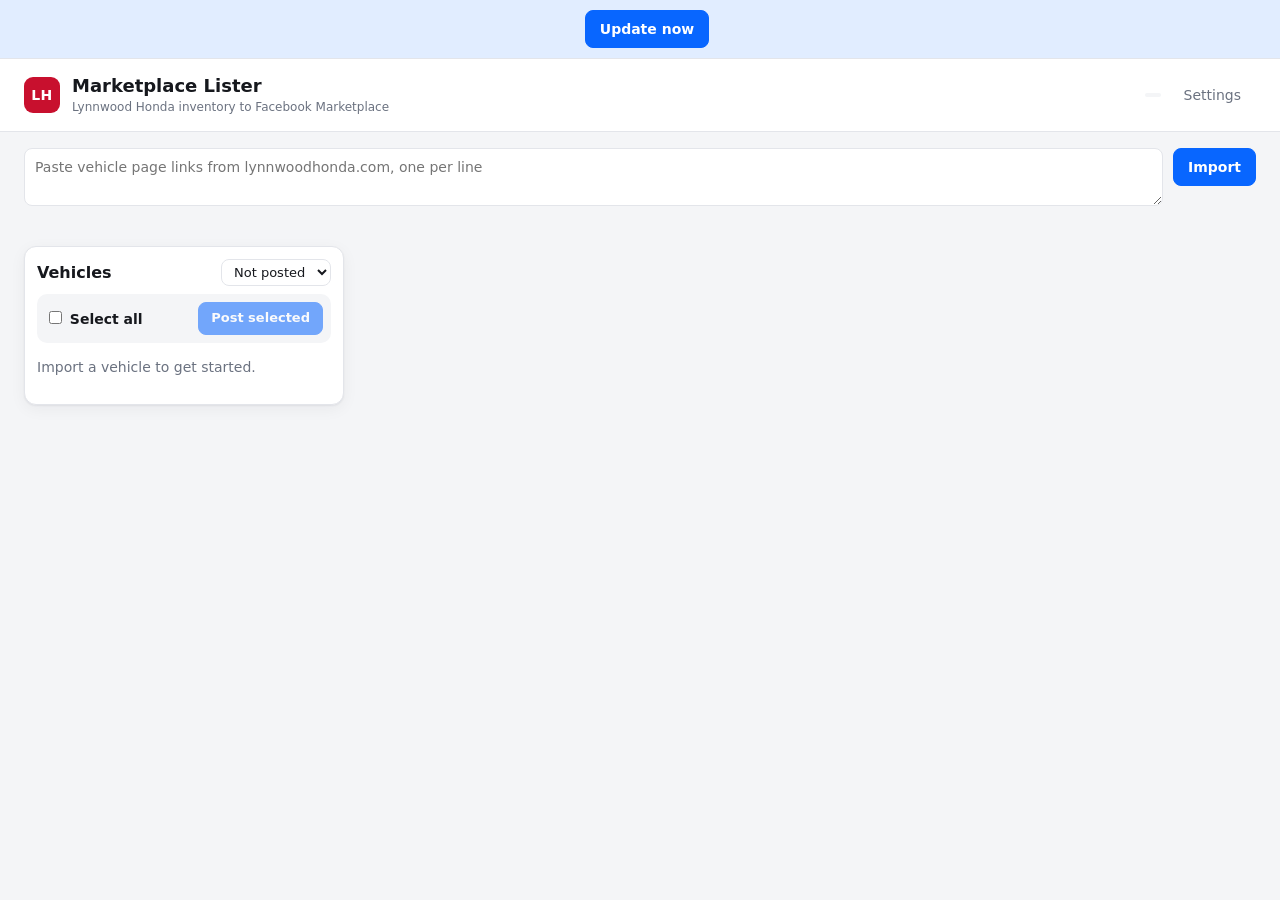
==== extension/app.html @ ab5e9039 "LH Marketplace Lister 1.1.0 AI descriptions, CARFAX highlights, photo sorting, banner removal, batch" ====
<!doctype html>
<html lang="en">
<head>
  <meta charset="utf-8">
  <meta name="viewport" content="width=device-width, initial-scale=1">
  <title>LH Marketplace Lister</title>
  <link rel="stylesheet" href="app.css">
</head>
<body>
  <div id="updateBar" class="update-bar" hidden>
    <span id="updateText"></span>
    <button id="updateBtn" class="primary">Update now</button>
  </div>

  <header class="top">
    <div class="brand">
      <span class="mark">LH</span>
      <div>
        <h1>Marketplace Lister</h1>
        <p>Lynnwood Honda inventory to Facebook Marketplace <span id="versionTag" class="muted"></span></p>
      </div>
    </div>
    <div class="top-actions">
      <span id="aiTag" class="chip"></span>
      <button id="settingsBtn" class="ghost">Settings</button>
    </div>
  </header>

  <section class="import">
    <textarea id="urls" rows="2" placeholder="Paste vehicle page links from lynnwoodhonda.com, one per line"></textarea>
    <div class="import-actions">
      <button id="importBtn" class="primary">Import</button>
      <button id="importTabBtn" class="secondary" hidden>Import the page I was on</button>
    </div>
    <div id="importStatus" class="status" role="status"></div>
  </section>

  <main class="layout">
    <aside class="list">
      <div class="list-head">
        <h2>Vehicles</h2>
        <select id="filter" aria-label="Show">
          <option value="active">Not posted</option>
          <option value="posted">Posted</option>
          <option value="all">All</option>
        </select>
      </div>
      <div class="batch">
        <label class="check"><input type="checkbox" id="selectAll"> Select all</label>
        <button id="postSelectedBtn" class="primary" disabled>Post selected</button>
      </div>
      <ul id="vehicleList"></ul>
      <p id="emptyList" class="muted">Import a vehicle to get started.</p>
    </aside>

    <section id="editor" class="editor" hidden>
      <div class="ed-head">
        <div>
          <h2 id="edTitle"></h2>
          <p class="muted" id="edMeta"></p>
        </div>
        <span id="edStatus" class="chip"></span>
      </div>

      <div class="block">
        <div class="block-head">
          <h3>Photos <span id="photoCount" class="muted"></span></h3>
          <div class="mini-actions">
            <button id="sortBtn" class="link">Sort with AI</button>
            <button id="photosFirst20" class="link">First 20</button>
            <button id="photosNone" class="link">None</button>
          </div>
        </div>
        <p class="hint" id="photoHint">Drag to reorder. Click a photo to include or skip it. Facebook takes up to 20.</p>
        <div id="photoGrid" class="photos"></div>
      </div>

      <div class="block">
        <h3>Listing details</h3>
        <div class="grid">
          <label>Vehicle type<select data-field="vehicleType" data-opts="vehicleTypes"></select></label>
          <label>Year<input data-field="year" type="number" min="1901" max="2030"></label>
          <label>Make<select data-field="make" data-opts="makes"></select></label>
          <label class="wide">Model<input data-field="model" type="text"></label>
          <label>Mileage<input data-field="mileage" type="number" min="0"></label>
          <label>Price ($)<input data-field="price" type="number" min="0"></label>
          <label>Body style<select data-field="bodyStyle" data-opts="bodyStyles"></select></label>
          <label>Exterior color<select data-field="exteriorColor" data-opts="colors"></select><small data-raw="exteriorColor"></small></label>
          <label>Interior color<select data-field="interiorColor" data-opts="colors"></select><small data-raw="interiorColor"></small></label>
          <label>Condition<select data-field="condition" data-opts="conditions"></select></label>
          <label>Fuel type<select data-field="fuelType" data-opts="fuelTypes"></select></label>
          <label>Transmission<select data-field="transmission" data-opts="transmissions"></select></label>
          <label class="wide">VIN<input data-field="vin" type="text" maxlength="17"><small>Sent to Facebook only if you turn it on in Settings.</small></label>
          <label class="check"><input data-field="cleanTitle" type="checkbox"> This vehicle has a clean title</label>
        </div>
      </div>

      <div class="block">
        <div class="block-head">
          <h3>Vehicle history</h3>
          <div class="mini-actions"><a id="carfaxLink" class="link" target="_blank" rel="noopener">Open CARFAX</a></div>
        </div>
        <div id="history" class="history"></div>
      </div>

      <div class="block">
        <div class="block-head">
          <h3>Description</h3>
          <div class="mini-actions">
            <button id="regenBtn" class="link">Rewrite with AI</button>
            <button id="copyBtn" class="link">Copy</button>
          </div>
        </div>
        <textarea data-field="description" rows="7"></textarea>
        <p class="hint" id="descHint"></p>
      </div>

      <div class="actions">
        <button id="postBtn" class="primary big">Post to Marketplace</button>
        <button id="markBtn" class="secondary">Mark as posted</button>
        <button id="refreshBtn" class="secondary">Re-import</button>
        <button id="deleteBtn" class="danger">Delete</button>
      </div>
      <p class="hint">Post opens Facebook's vehicle form and fills it. You review and click Publish yourself.</p>
    </section>
  </main>

  <dialog id="settingsDlg">
    <form method="dialog" class="settings">
      <h2>Settings</h2>

      <h3>AI</h3>
      <label>Anthropic API key
        <div class="row"><input id="setApiKey" type="password" placeholder="sk-ant-..." autocomplete="off"><button type="button" id="testKeyBtn" class="secondary">Test</button></div>
        <small id="keyStatus" class="muted">Stored only in this browser. Get one at console.anthropic.com.</small>
      </label>
      <label class="check"><input id="setUseAI" type="checkbox"> Write descriptions with AI</label>
      <label class="check"><input id="setSortPhotos" type="checkbox"> Sort photos: exterior first, then interior</label>
      <label>Opening line<input id="setOpening" type="text"></label>

      <h3>Photos and Facebook</h3>
      <label class="check"><input id="setRemoveBanner" type="checkbox"> Remove the Lynnwood Honda banner from photos</label>
      <label>Default condition<select id="setCondition"></select></label>
      <label class="check"><input id="setAutoFill" type="checkbox"> Start filling as soon as Facebook opens</label>
      <label class="check"><input id="setFillVin" type="checkbox"> Fill the VIN on Facebook</label>
      <p class="hint">Facebook reads the VIN and can add its own specs, like engine size, that you can't edit. They aren't always right, so check the preview when this is on.</p>
      <label class="check"><input id="setFillLocation" type="checkbox"> Fill the Location field</label>
      <label>Location<input id="setLocation" type="text"></label>

      <h3>Updates</h3>
      <div class="row">
        <span id="setVersion" class="muted"></span>
        <button type="button" id="checkUpdateBtn" class="secondary">Check for updates</button>
        <button type="button" id="repickFolderBtn" class="link">Change folder</button>
      </div>
      <small id="updateStatus" class="muted"></small>

      <div class="actions">
        <button value="cancel" class="secondary">Cancel</button>
        <button id="saveSettings" value="save" class="primary">Save</button>
      </div>
    </form>
  </dialog>

  <script src="shared.js"></script>
  <script src="imageproc.js"></script>
  <script src="ai.js"></script>
  <script src="updater.js"></script>
  <script src="app.js"></script>
</body>
</html>
---- extension/app.css ----
:root {
  --bg: #f4f5f7; --card: #ffffff; --text: #16181d; --muted: #6b7280; --line: #e3e5ea;
  --accent: #c8102e; --accent-ink: #ffffff; --fb: #0866ff; --ok: #1a7f37; --warn: #b45309;
  --radius: 12px; --shadow: 0 1px 2px rgba(16,24,40,.06), 0 4px 16px rgba(16,24,40,.05);
}
@media (prefers-color-scheme: dark) {
  :root { --bg: #111317; --card: #1b1e24; --text: #eceef2; --muted: #9aa1ad; --line: #2c3038; --shadow: none; }
}
* { box-sizing: border-box; }
body { margin: 0; background: var(--bg); color: var(--text); font: 14px/1.45 "Segoe UI", -apple-system, system-ui, sans-serif; }
h1, h2, h3 { margin: 0; }
h1 { font-size: 18px; }
h2 { font-size: 16px; }
h3 { font-size: 14px; }
.muted { color: var(--muted); }
a { color: var(--fb); }

.top { display: flex; justify-content: space-between; align-items: center; padding: 14px 24px; background: var(--card); border-bottom: 1px solid var(--line); }
.brand { display: flex; gap: 12px; align-items: center; }
.brand p { margin: 0; color: var(--muted); font-size: 12px; }
.mark { display: grid; place-items: center; width: 36px; height: 36px; border-radius: 9px; background: var(--accent); color: var(--accent-ink); font-weight: 800; letter-spacing: .5px; }

button { font: inherit; cursor: pointer; border-radius: 8px; padding: 8px 14px; border: 1px solid var(--line); background: var(--card); color: var(--text); }
button:disabled { opacity: .55; cursor: default; }
button.primary { background: var(--fb); border-color: var(--fb); color: #fff; font-weight: 600; }
button.secondary { background: transparent; }
button.danger { background: transparent; color: var(--accent); border-color: transparent; margin-left: auto; }
button.ghost { background: transparent; border-color: transparent; color: var(--muted); }
button.link { border: 0; background: none; padding: 2px 6px; color: var(--fb); font-size: 13px; }
button.big { padding: 11px 20px; font-size: 15px; }

input, select, textarea { font: inherit; color: var(--text); background: var(--card); border: 1px solid var(--line); border-radius: 8px; padding: 8px 10px; width: 100%; }
textarea { resize: vertical; }
input:focus, select:focus, textarea:focus { outline: 2px solid color-mix(in srgb, var(--fb) 35%, transparent); border-color: var(--fb); }

.import { display: grid; grid-template-columns: 1fr auto; gap: 10px; padding: 16px 24px 0; }
.import-actions { display: flex; flex-direction: column; gap: 8px; }
.status { grid-column: 1 / -1; min-height: 18px; font-size: 13px; color: var(--muted); }
.status.ok { color: var(--ok); }
.status.err { color: var(--accent); }

.layout { display: grid; grid-template-columns: 320px 1fr; gap: 16px; padding: 12px 24px 32px; align-items: start; }
.list, .editor { background: var(--card); border: 1px solid var(--line); border-radius: var(--radius); box-shadow: var(--shadow); }
.list { padding: 12px; position: sticky; top: 12px; max-height: calc(100vh - 24px); overflow: auto; }
.list-head { display: flex; justify-content: space-between; align-items: center; margin-bottom: 8px; }
.list-head select { width: auto; padding: 4px 8px; font-size: 13px; }
#vehicleList { list-style: none; padding: 0; margin: 0; }
#vehicleList li { display: grid; grid-template-columns: 64px 1fr auto; gap: 10px; align-items: center; padding: 8px; border-radius: 10px; cursor: pointer; }
#vehicleList li:hover { background: var(--bg); }
#vehicleList li.active { background: color-mix(in srgb, var(--fb) 10%, transparent); }
.thumb { width: 64px; height: 44px; border-radius: 6px; overflow: hidden; background: var(--line); }
.thumb img { width: 100%; height: 100%; object-fit: cover; display: block; }
.info .t { font-weight: 600; font-size: 13px; }
.info .s { font-size: 12px; }

.chip { font-size: 11px; padding: 2px 8px; border-radius: 999px; background: var(--bg); color: var(--muted); white-space: nowrap; }
.chip.opened { background: color-mix(in srgb, var(--fb) 14%, transparent); color: var(--fb); }
.chip.posted { background: color-mix(in srgb, var(--ok) 15%, transparent); color: var(--ok); }

.editor { padding: 18px 20px; }
.ed-head { display: flex; justify-content: space-between; align-items: start; gap: 12px; margin-bottom: 6px; }
.ed-head h2 { font-size: 20px; }
.ed-head p { margin: 4px 0 0; font-size: 13px; }
.block { border-top: 1px solid var(--line); padding-top: 14px; margin-top: 14px; }
.block-head { display: flex; justify-content: space-between; align-items: center; }
.hint { color: var(--muted); font-size: 12px; margin: 6px 0 10px; }

.photos { display: grid; grid-template-columns: repeat(auto-fill, minmax(118px, 1fr)); gap: 8px; }
.ph { position: relative; aspect-ratio: 4 / 3; border-radius: 8px; overflow: hidden; cursor: grab; border: 2px solid transparent; background: var(--line); opacity: .35; filter: grayscale(.6); transition: opacity .12s; }
.ph.on { opacity: 1; filter: none; border-color: var(--fb); }
.ph.on.over { border-color: var(--warn); opacity: .6; }
.ph.target { outline: 3px dashed var(--fb); outline-offset: 1px; }
.ph.drag { opacity: .2; }
.ph img { width: 100%; height: 100%; object-fit: cover; display: block; pointer-events: none; }
.ph .n { position: absolute; top: 5px; left: 5px; min-width: 20px; padding: 0 5px; border-radius: 999px; background: var(--fb); color: #fff; font-size: 11px; font-weight: 700; text-align: center; line-height: 20px; }
.ph:not(.on) .n { display: none; }
.ph.over .n { background: var(--warn); }

.grid { display: grid; grid-template-columns: repeat(3, 1fr); gap: 10px 12px; margin-top: 10px; }
.grid label { display: flex; flex-direction: column; gap: 4px; font-size: 12px; font-weight: 600; color: var(--muted); }
.grid label.wide { grid-column: span 2; }
.grid small { font-weight: 400; font-size: 11px; color: var(--muted); }
label.check { flex-direction: row !important; align-items: center; gap: 8px !important; font-weight: 600; color: var(--text) !important; }
label.check input { width: auto; }

.actions { display: flex; gap: 8px; align-items: center; margin-top: 18px; flex-wrap: wrap; }

dialog { border: 1px solid var(--line); border-radius: var(--radius); padding: 0; background: var(--card); color: var(--text); width: min(460px, 92vw); }
dialog::backdrop { background: rgba(0,0,0,.35); }
.settings { padding: 18px 20px; display: flex; flex-direction: column; gap: 12px; }
.settings label { display: flex; flex-direction: column; gap: 4px; font-size: 12px; font-weight: 600; color: var(--muted); }
.settings .actions { justify-content: flex-end; }

@media (max-width: 900px) {
  .layout { grid-template-columns: 1fr; }
  .list { position: static; max-height: none; }
  .grid { grid-template-columns: repeat(2, 1fr); }
  .import { grid-template-columns: 1fr; }
}

/* ---- v1.1 additions ---- */
.update-bar { display: flex; align-items: center; justify-content: center; gap: 14px; padding: 10px 16px; background: color-mix(in srgb, var(--fb) 12%, var(--card)); border-bottom: 1px solid var(--line); font-weight: 600; }
.top-actions { display: flex; align-items: center; gap: 8px; }
.batch { display: flex; justify-content: space-between; align-items: center; gap: 8px; margin: 0 0 8px; padding: 8px; border-radius: 10px; background: var(--bg); }
.batch button { padding: 6px 12px; font-size: 13px; }
#vehicleList li { grid-template-columns: 18px 64px 1fr; }
#vehicleList .pick { width: 16px; height: 16px; margin: 0; }
#vehicleList .info .chip { display: inline-block; margin-top: 3px; }
.ph .kind { position: absolute; bottom: 5px; left: 5px; padding: 1px 6px; border-radius: 999px; font-size: 10px; font-weight: 700; color: #fff; background: rgba(0,0,0,.6); }
.ph .kind.exterior { background: #1d6b3a; }
.ph .kind.exterior_detail { background: #2f7d6d; }
.ph .kind.interior { background: #6b4bb3; }
.ph .kind.other { background: #6b7280; }
.ph .trim { position: absolute; top: 5px; right: 5px; padding: 1px 6px; border-radius: 999px; font-size: 10px; font-weight: 700; color: #fff; background: var(--accent); }
.history { display: grid; grid-template-columns: 1fr 1fr; gap: 12px; margin-top: 8px; }
.history h4 { margin: 0 0 6px; font-size: 12px; text-transform: uppercase; letter-spacing: .4px; color: var(--muted); }
.history ul { margin: 0; padding-left: 18px; }
.history li { margin: 2px 0; }
.history .good li::marker { color: var(--ok); }
.history .bad li::marker { color: var(--accent); }
.history > p { grid-column: 1 / -1; margin: 0; }
.settings h3 { margin-top: 6px; padding-top: 10px; border-top: 1px solid var(--line); font-size: 13px; }
.settings h3:first-of-type { border-top: 0; padding-top: 0; }
.settings .row { display: flex; gap: 8px; align-items: center; }
.settings .row input { flex: 1; }
dialog { max-height: 90vh; overflow: auto; }
a.link { color: var(--fb); font-size: 13px; text-decoration: none; padding: 2px 6px; }
@media (max-width: 900px) { .history { grid-template-columns: 1fr; } }
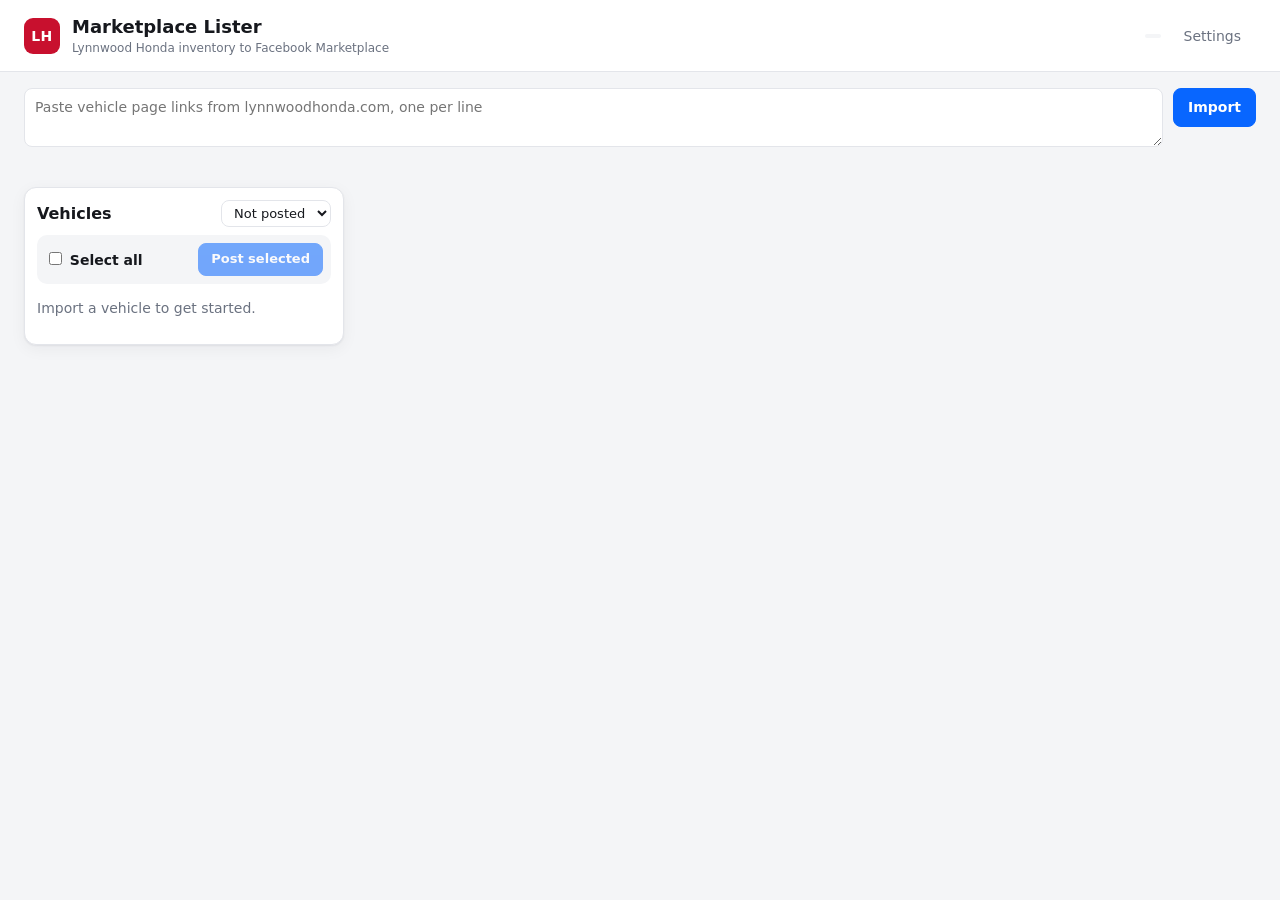
==== commit 00a6519c: "LH Marketplace Lister 1.2.0 Free Google Gemini AI for descriptions and photo sorting (Claude optiona" ====
--- a/extension/app.html
+++ b/extension/app.html
@@ -130,9 +130,15 @@
       <h2>Settings</h2>
 
       <h3>AI</h3>
-      <label>Anthropic API key
-        <div class="row"><input id="setApiKey" type="password" placeholder="sk-ant-..." autocomplete="off"><button type="button" id="testKeyBtn" class="secondary">Test</button></div>
-        <small id="keyStatus" class="muted">Stored only in this browser. Get one at console.anthropic.com.</small>
+      <label>AI provider
+        <select id="setProvider">
+          <option value="gemini">Google Gemini (free)</option>
+          <option value="anthropic">Anthropic Claude (paid)</option>
+        </select>
+      </label>
+      <label><span id="keyLabel">API key</span>
+        <div class="row"><input id="setApiKey" type="password" autocomplete="off"><button type="button" id="testKeyBtn" class="secondary">Test</button></div>
+        <small id="keyStatus" class="muted"></small>
       </label>
       <label class="check"><input id="setUseAI" type="checkbox"> Write descriptions with AI</label>
       <label class="check"><input id="setSortPhotos" type="checkbox"> Sort photos: exterior first, then interior</label>
@@ -151,6 +157,7 @@
       <div class="row">
         <span id="setVersion" class="muted"></span>
         <button type="button" id="checkUpdateBtn" class="secondary">Check for updates</button>
+        <button type="button" id="settingsUpdateBtn" class="primary" hidden>Update now</button>
         <button type="button" id="repickFolderBtn" class="link">Change folder</button>
       </div>
       <small id="updateStatus" class="muted"></small>
--- a/extension/app.css
+++ b/extension/app.css
@@ -126,3 +126,5 @@
 dialog { max-height: 90vh; overflow: auto; }
 a.link { color: var(--fb); font-size: 13px; text-decoration: none; padding: 2px 6px; }
 @media (max-width: 900px) { .history { grid-template-columns: 1fr; } }
+
+[hidden] { display: none !important; }
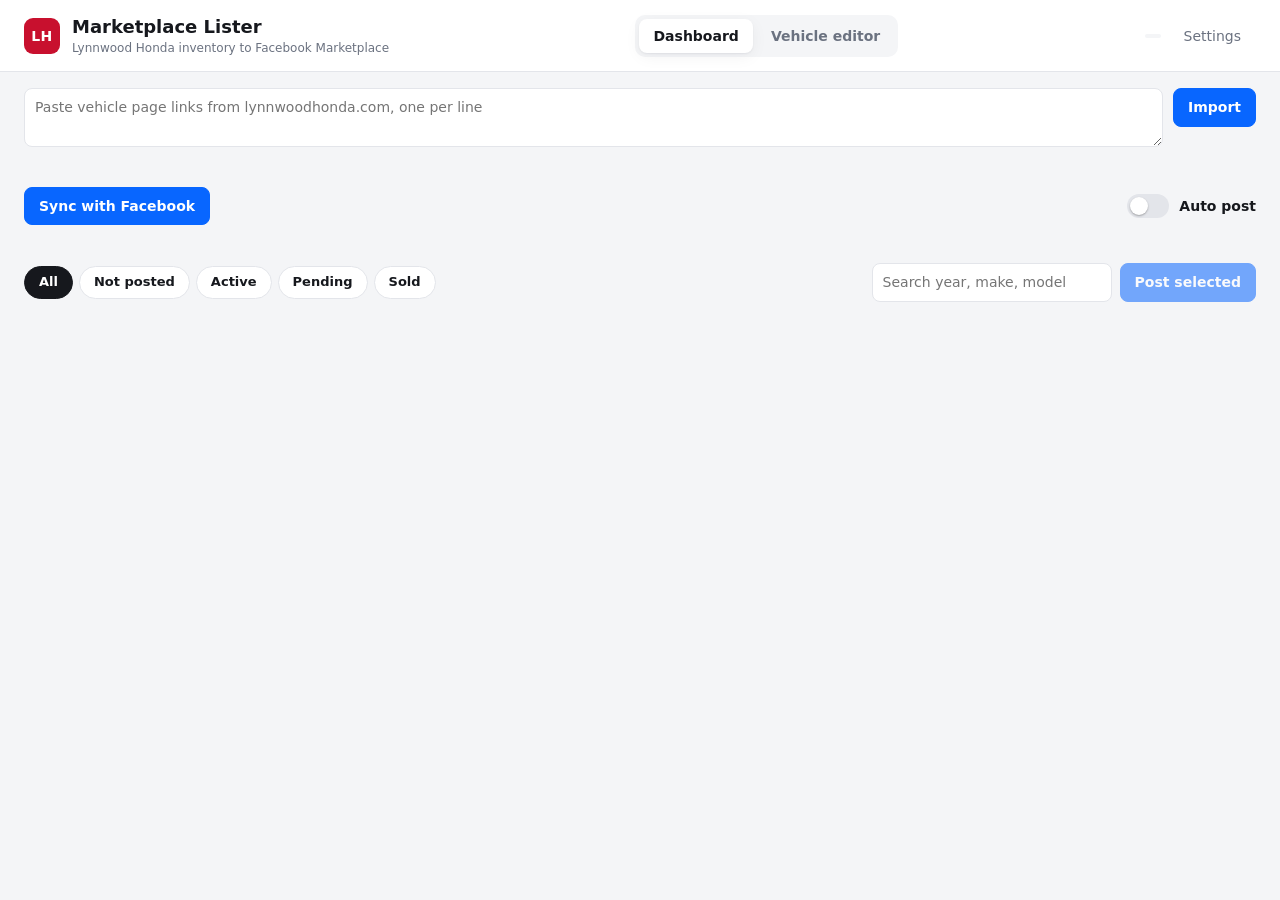
==== commit 3c546a69: "LH Marketplace Lister 1.3.0 Dashboard home page, Facebook sync, price changes and listing actions (s" ====
--- a/extension/app.html
+++ b/extension/app.html
@@ -20,6 +20,10 @@
         <p>Lynnwood Honda inventory to Facebook Marketplace <span id="versionTag" class="muted"></span></p>
       </div>
     </div>
+    <nav class="tabs" aria-label="Views">
+      <button id="tabDash" class="tab active">Dashboard</button>
+      <button id="tabWork" class="tab">Vehicle editor</button>
+    </nav>
     <div class="top-actions">
       <span id="aiTag" class="chip"></span>
       <button id="settingsBtn" class="ghost">Settings</button>
@@ -35,7 +39,36 @@
     <div id="importStatus" class="status" role="status"></div>
   </section>
 
-  <main class="layout">
+  <section id="dashView" class="dash">
+    <div class="dash-bar">
+      <div class="dash-sync">
+        <button id="syncBtn" class="primary">Sync with Facebook</button>
+        <span id="syncInfo" class="muted"></span>
+      </div>
+      <label class="switch" title="When on, listings publish by themselves right after they fill in, with no review">
+        <input type="checkbox" id="autoPostToggle"><span class="slider"></span><span class="switch-label">Auto post</span>
+      </label>
+    </div>
+    <div id="dashStatus" class="status" role="status"></div>
+    <div class="stats" id="stats"></div>
+    <div class="dash-filters">
+      <div class="chips" id="dashFilters">
+        <button data-f="all" class="fchip active">All</button>
+        <button data-f="notposted" class="fchip">Not posted</button>
+        <button data-f="Active" class="fchip">Active</button>
+        <button data-f="Pending" class="fchip">Pending</button>
+        <button data-f="Sold" class="fchip">Sold</button>
+      </div>
+      <div class="dash-right">
+        <input id="dashSearch" type="search" placeholder="Search year, make, model">
+        <button id="dashPostSelected" class="primary" disabled>Post selected</button>
+      </div>
+    </div>
+    <div id="boxes" class="boxes"></div>
+    <p id="dashEmpty" class="muted empty" hidden>Nothing here yet. Import a vehicle above or sync with Facebook.</p>
+  </section>
+
+  <main class="layout" id="workView" hidden>
     <aside class="list">
       <div class="list-head">
         <h2>Vehicles</h2>
@@ -174,5 +207,6 @@
   <script src="ai.js"></script>
   <script src="updater.js"></script>
   <script src="app.js"></script>
+  <script src="dashboard.js"></script>
 </body>
 </html>
--- a/extension/app.css
+++ b/extension/app.css
@@ -128,3 +128,57 @@
 @media (max-width: 900px) { .history { grid-template-columns: 1fr; } }
 
 [hidden] { display: none !important; }
+
+/* ---- v1.3 dashboard ---- */
+.tabs { display: flex; gap: 4px; background: var(--bg); padding: 4px; border-radius: 10px; }
+.tab { border: 0; background: transparent; color: var(--muted); font-weight: 600; padding: 7px 14px; border-radius: 8px; }
+.tab.active { background: var(--card); color: var(--text); box-shadow: var(--shadow); }
+.dash { padding: 12px 24px 40px; }
+.dash-bar { display: flex; justify-content: space-between; align-items: center; gap: 12px; flex-wrap: wrap; }
+.dash-sync { display: flex; align-items: center; gap: 12px; }
+.switch { position: relative; display: inline-flex; align-items: center; gap: 10px; cursor: pointer; font-weight: 600; user-select: none; }
+.switch input { position: absolute; opacity: 0; pointer-events: none; }
+.switch .slider { width: 42px; height: 24px; border-radius: 999px; background: var(--line); position: relative; transition: background .15s; }
+.switch .slider::after { content: ""; position: absolute; top: 3px; left: 3px; width: 18px; height: 18px; border-radius: 50%; background: #fff; box-shadow: 0 1px 2px rgba(0,0,0,.3); transition: transform .15s; }
+.switch input:checked + .slider { background: var(--ok); }
+.switch input:checked + .slider::after { transform: translateX(18px); }
+.switch input:focus-visible + .slider { outline: 2px solid var(--fb); outline-offset: 2px; }
+.stats { display: grid; grid-template-columns: repeat(5, 1fr); gap: 10px; margin: 6px 0 14px; }
+.stat { background: var(--card); border: 1px solid var(--line); border-radius: var(--radius); padding: 12px 14px; }
+.stat b { display: block; font-size: 22px; line-height: 1.1; }
+.stat span { color: var(--muted); font-size: 12px; }
+.dash-filters { display: flex; justify-content: space-between; align-items: center; gap: 10px; flex-wrap: wrap; margin-bottom: 12px; }
+.chips { display: flex; gap: 6px; flex-wrap: wrap; }
+.fchip { border-radius: 999px; padding: 6px 14px; font-size: 13px; font-weight: 600; }
+.fchip.active { background: var(--text); color: var(--card); border-color: var(--text); }
+.dash-right { display: flex; gap: 8px; align-items: center; }
+.dash-right input { width: 240px; }
+.boxes { display: grid; grid-template-columns: repeat(auto-fill, minmax(250px, 1fr)); gap: 14px; }
+.box { background: var(--card); border: 1px solid var(--line); border-radius: var(--radius); overflow: hidden; box-shadow: var(--shadow); display: flex; flex-direction: column; cursor: pointer; position: relative; transition: transform .1s, box-shadow .1s; }
+.box:hover { transform: translateY(-2px); box-shadow: 0 6px 20px rgba(16,24,40,.12); }
+.box.busy { pointer-events: none; opacity: .6; }
+.box.busy::after { content: "Working on Facebook…"; position: absolute; inset: 0; display: grid; place-items: center; font-weight: 700; background: color-mix(in srgb, var(--card) 55%, transparent); }
+.box-img { position: relative; aspect-ratio: 4 / 3; background: var(--line); }
+.box-img img { width: 100%; height: 100%; object-fit: cover; display: block; }
+.noimg { height: 100%; display: grid; place-items: center; color: var(--muted); font-size: 13px; }
+.box-status { position: absolute; top: 8px; left: 8px; padding: 3px 9px; border-radius: 999px; font-size: 11px; font-weight: 700; color: #fff; background: #6b7280; }
+.box-status.st-active { background: var(--ok); }
+.box-status.st-pending { background: var(--warn); }
+.box-status.st-sold { background: #374151; }
+.box-status.st-notposted { background: var(--fb); }
+.box-status.st-senttofacebook, .box-status.st-posted { background: #2f6fb3; }
+.box-pick { position: absolute; top: 6px; right: 6px; background: var(--card); border-radius: 6px; padding: 4px; display: flex; }
+.box-pick input { width: 18px; height: 18px; margin: 0; }
+.box-body { padding: 12px 14px 14px; display: flex; flex-direction: column; gap: 6px; flex: 1; }
+.box-body h3 { font-size: 15px; line-height: 1.3; }
+.box-price { display: flex; align-items: baseline; justify-content: space-between; gap: 8px; }
+.box-price .amt { font-size: 20px; font-weight: 800; }
+.price-edit { display: flex; align-items: center; gap: 6px; }
+.price-edit input { padding: 6px 8px; }
+.price-edit .primary { padding: 6px 10px; }
+.box-meta { font-size: 12px; margin: 0; }
+.box-actions { display: flex; flex-wrap: wrap; gap: 6px; margin-top: auto; padding-top: 6px; }
+.box-actions button { padding: 6px 10px; font-size: 13px; }
+.box-actions .danger { margin-left: auto; }
+.empty { text-align: center; padding: 40px 0; }
+@media (max-width: 900px) { .stats { grid-template-columns: repeat(2, 1fr); } .dash-right input { width: 100%; } .tabs { order: 3; } }
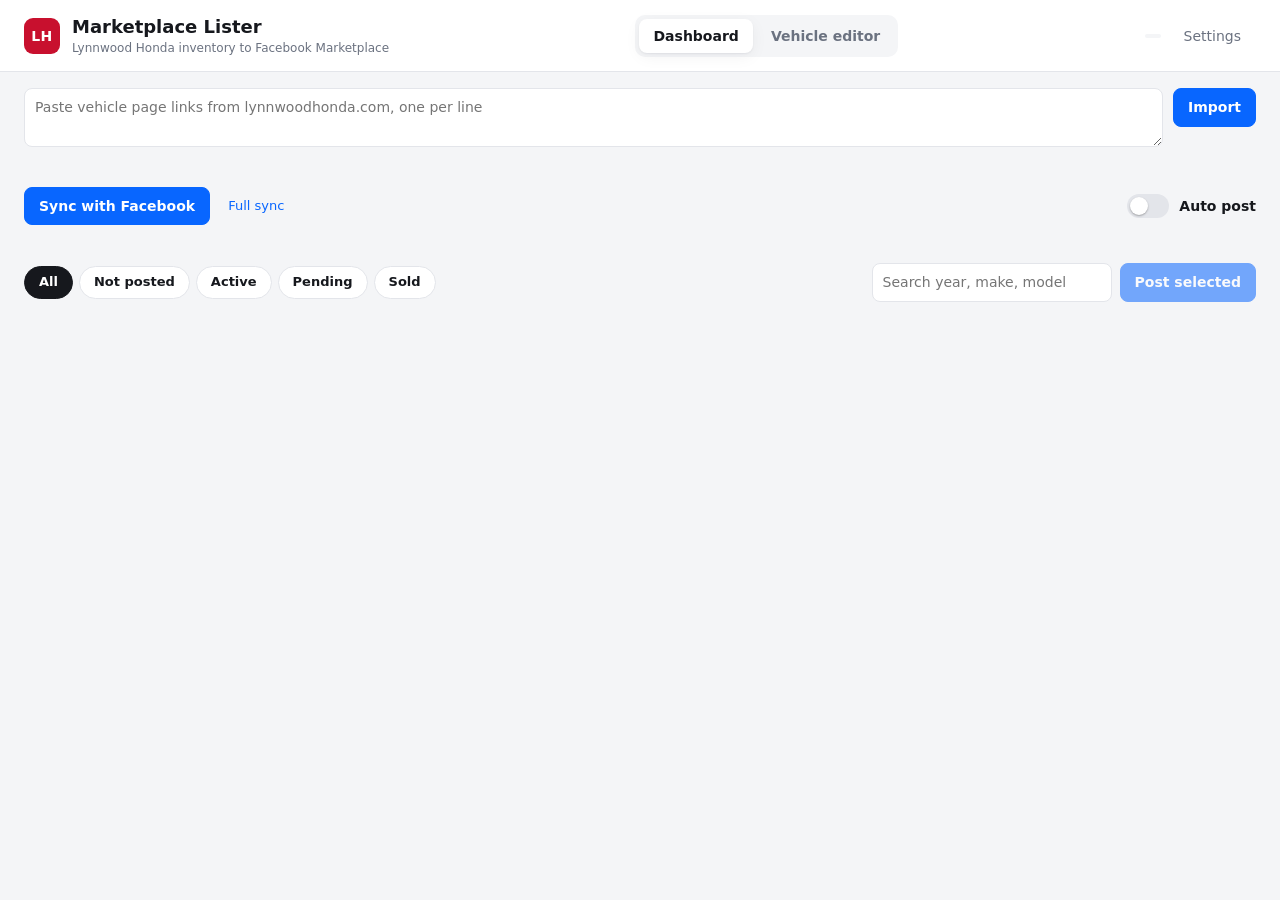
==== commit 3a7b51e8: "LH Marketplace Lister 1.4.0 Fix Mark sold and Delete (dialog handling and verification), fix Auto po" ====
--- a/extension/app.html
+++ b/extension/app.html
@@ -42,7 +42,8 @@
   <section id="dashView" class="dash">
     <div class="dash-bar">
       <div class="dash-sync">
-        <button id="syncBtn" class="primary">Sync with Facebook</button>
+        <button id="syncBtn" class="primary" title="Refreshes your listings in a background tab">Sync with Facebook</button>
+        <button id="fullSyncBtn" class="link" title="Opens Facebook in front for a moment so older listings load too">Full sync</button>
         <span id="syncInfo" class="muted"></span>
       </div>
       <label class="switch" title="When on, listings publish by themselves right after they fill in, with no review">
@@ -99,6 +100,8 @@
         <div class="block-head">
           <h3>Photos <span id="photoCount" class="muted"></span></h3>
           <div class="mini-actions">
+            <button id="addPhotosBtn" class="link" title="Add photos from your PC, including iPhone photos synced by iCloud">Add your photos</button>
+            <input id="addPhotosInput" type="file" accept="image/*" multiple hidden>
             <button id="sortBtn" class="link">Sort with AI</button>
             <button id="photosFirst20" class="link">First 20</button>
             <button id="photosNone" class="link">None</button>
@@ -204,6 +207,7 @@
 
   <script src="shared.js"></script>
   <script src="imageproc.js"></script>
+  <script src="localphotos.js"></script>
   <script src="ai.js"></script>
   <script src="updater.js"></script>
   <script src="app.js"></script>
--- a/extension/app.css
+++ b/extension/app.css
@@ -182,3 +182,8 @@
 .box-actions .danger { margin-left: auto; }
 .empty { text-align: center; padding: 40px 0; }
 @media (max-width: 900px) { .stats { grid-template-columns: repeat(2, 1fr); } .dash-right input { width: 100%; } .tabs { order: 3; } }
+
+/* ---- v1.4 ---- */
+.ph .mine { position: absolute; bottom: 5px; right: 5px; padding: 1px 6px; border-radius: 999px; font-size: 10px; font-weight: 700; color: #fff; background: #b45309; }
+.ph .rm { position: absolute; top: 4px; right: 4px; width: 22px; height: 22px; padding: 0; border-radius: 50%; border: 0; background: rgba(0,0,0,.65); color: #fff; font-size: 15px; line-height: 22px; }
+.photos.dropping { outline: 3px dashed var(--fb); outline-offset: 4px; border-radius: 8px; }
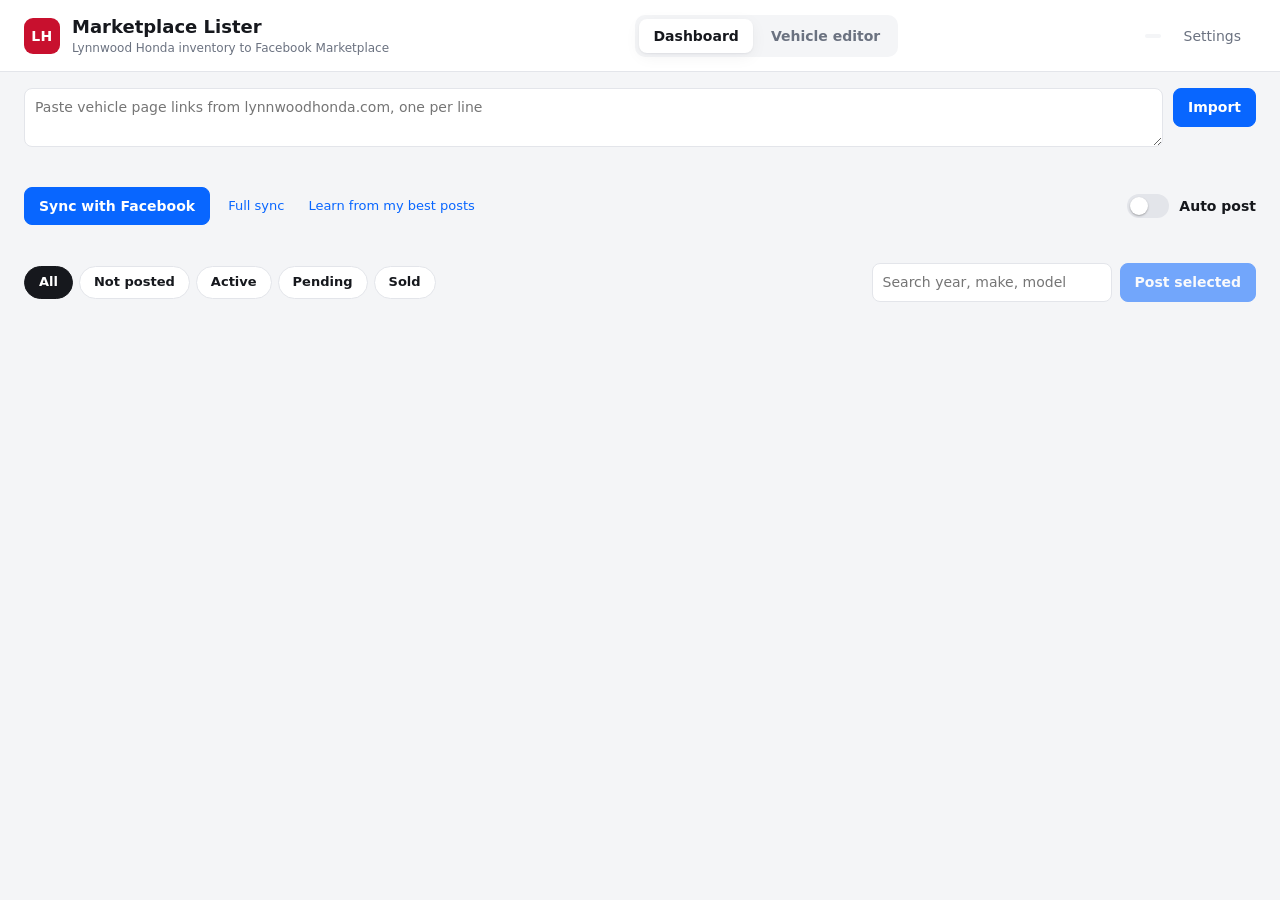
==== commit 0b5efb24: "1.7.0: learn from the best Facebook posts' descriptions After each sync, read (read only) the descri" ====
--- a/extension/app.html
+++ b/extension/app.html
@@ -44,6 +44,7 @@
       <div class="dash-sync">
         <button id="syncBtn" class="primary" title="Refreshes your listings in a background tab">Sync with Facebook</button>
         <button id="fullSyncBtn" class="link" title="Opens Facebook in front for a moment so older listings load too">Full sync</button>
+        <button id="learnBtn" class="link" title="Reads your best posts on Facebook (nothing is changed) so the AI learns what gets clicks">Learn from my best posts</button>
         <span id="syncInfo" class="muted"></span>
       </div>
       <label class="switch" title="When on, listings publish by themselves right after they fill in, with no review">
@@ -103,6 +104,7 @@
             <button id="addPhotosBtn" class="link" title="Add photos from your PC, including iPhone photos synced by iCloud">Add your photos</button>
             <input id="addPhotosInput" type="file" accept="image/*" multiple hidden>
             <button id="sortBtn" class="link">Sort with AI</button>
+            <button id="fbPhotosBtn" class="link" hidden title="Replace the photos on the live Facebook post with the ones selected here">Update photos on Facebook</button>
             <button id="photosFirst20" class="link">First 20</button>
             <button id="photosNone" class="link">None</button>
           </div>
@@ -189,6 +191,26 @@
       <label class="check"><input id="setFillLocation" type="checkbox"> Fill the Location field</label>
       <label>Location<input id="setLocation" type="text"></label>
 
+      <h3>Phone app</h3>
+      <p class="hint">Connects this PC to the iPhone app through your free Supabase project. Your PC needs Edge open for phone requests (price changes, posting) to go through.</p>
+      <label>Supabase project URL<input id="setCloudUrl" type="text" placeholder="https://xxxx.supabase.co" autocomplete="off"></label>
+      <label>Publishable key<input id="setCloudKey" type="text" placeholder="sb_publishable_..." autocomplete="off"></label>
+      <div id="cloudSignedOut">
+        <label>Email<input id="cloudEmail" type="email" autocomplete="username"></label>
+        <label>Password<input id="cloudPassword" type="password" autocomplete="current-password"></label>
+        <div class="row">
+          <button type="button" id="cloudSignInBtn" class="primary">Sign in</button>
+          <button type="button" id="cloudSignUpBtn" class="secondary">Create account</button>
+        </div>
+      </div>
+      <div id="cloudSignedIn" class="row" hidden>
+        <span id="cloudWho" class="muted"></span>
+        <button type="button" id="cloudSyncBtn" class="secondary">Sync now</button>
+        <button type="button" id="cloudSignOutBtn" class="link">Sign out</button>
+      </div>
+      <small id="cloudStatus" class="muted"></small>
+      <p class="hint">Phone app: <a id="phoneLink" target="_blank" rel="noopener"></a></p>
+
       <h3>Updates</h3>
       <div class="row">
         <span id="setVersion" class="muted"></span>
@@ -208,6 +230,7 @@
   <script src="shared.js"></script>
   <script src="imageproc.js"></script>
   <script src="localphotos.js"></script>
+  <script src="cloud.js"></script>
   <script src="ai.js"></script>
   <script src="updater.js"></script>
   <script src="app.js"></script>
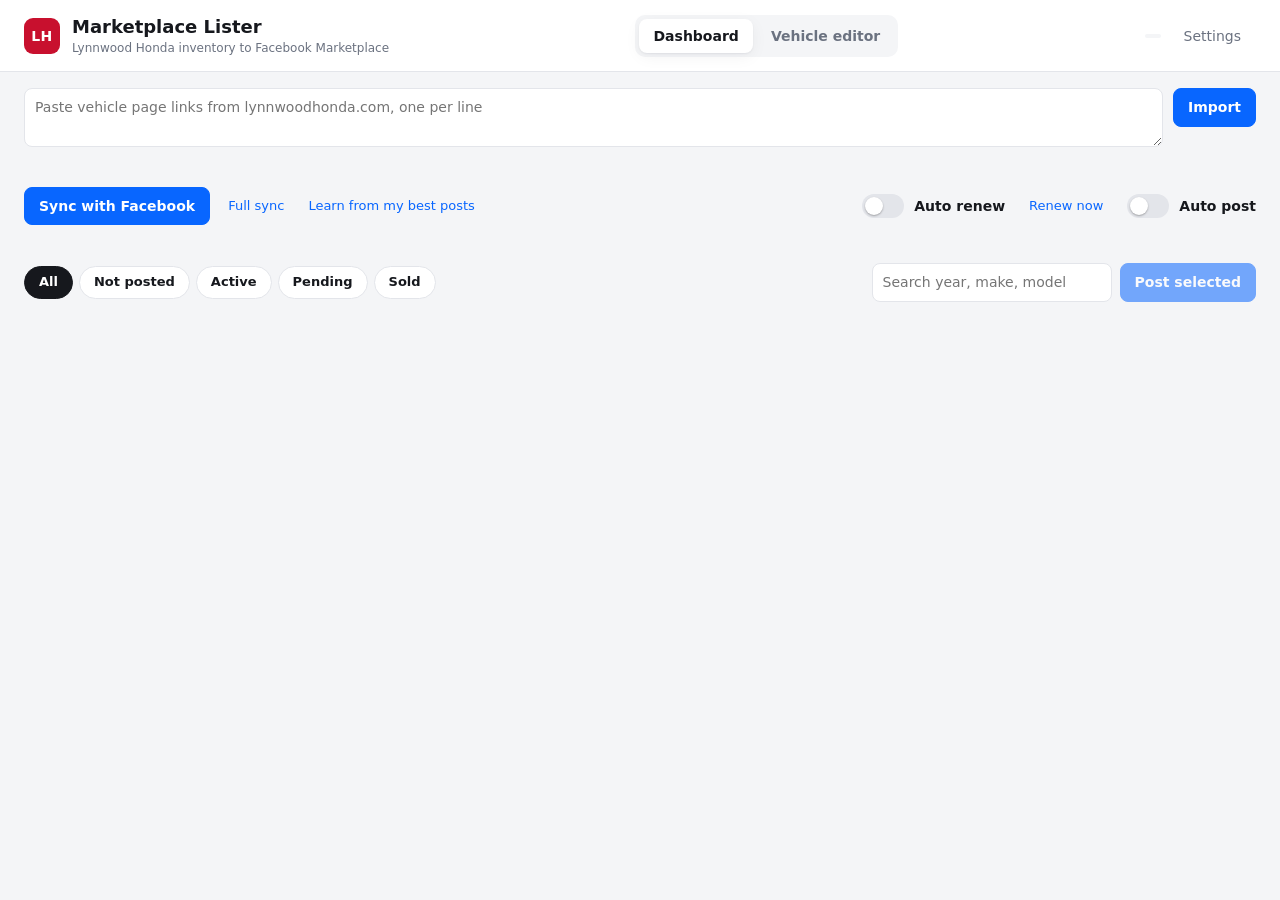
==== commit 13d28e62: "1.8.0: auto renew listings, shorter CPO warranty line Daily auto renew of ready car listings from Fa" ====
--- a/extension/app.html
+++ b/extension/app.html
@@ -47,9 +47,15 @@
         <button id="learnBtn" class="link" title="Reads your best posts on Facebook (nothing is changed) so the AI learns what gets clicks">Learn from my best posts</button>
         <span id="syncInfo" class="muted"></span>
       </div>
-      <label class="switch" title="When on, listings publish by themselves right after they fill in, with no review">
-        <input type="checkbox" id="autoPostToggle"><span class="slider"></span><span class="switch-label">Auto post</span>
-      </label>
+      <div class="switches">
+        <label class="switch" title="Once a day (9am to 7pm), renews every car listing Facebook says is ready, in a background tab">
+          <input type="checkbox" id="autoRenewToggle"><span class="slider"></span><span class="switch-label">Auto renew</span>
+        </label>
+        <button id="renewNowBtn" class="link" title="Renew every car listing that's ready now">Renew now</button>
+        <label class="switch" title="When on, listings publish by themselves right after they fill in, with no review">
+          <input type="checkbox" id="autoPostToggle"><span class="slider"></span><span class="switch-label">Auto post</span>
+        </label>
+      </div>
     </div>
     <div id="dashStatus" class="status" role="status"></div>
     <div class="stats" id="stats"></div>
--- a/extension/app.css
+++ b/extension/app.css
@@ -135,7 +135,8 @@
 .tab.active { background: var(--card); color: var(--text); box-shadow: var(--shadow); }
 .dash { padding: 12px 24px 40px; }
 .dash-bar { display: flex; justify-content: space-between; align-items: center; gap: 12px; flex-wrap: wrap; }
-.dash-sync { display: flex; align-items: center; gap: 12px; }
+.dash-sync { display: flex; align-items: center; gap: 12px; flex-wrap: wrap; }
+.switches { display: flex; align-items: center; gap: 18px; flex-wrap: wrap; }
 .switch { position: relative; display: inline-flex; align-items: center; gap: 10px; cursor: pointer; font-weight: 600; user-select: none; }
 .switch input { position: absolute; opacity: 0; pointer-events: none; }
 .switch .slider { width: 42px; height: 24px; border-radius: 999px; background: var(--line); position: relative; transition: background .15s; }
